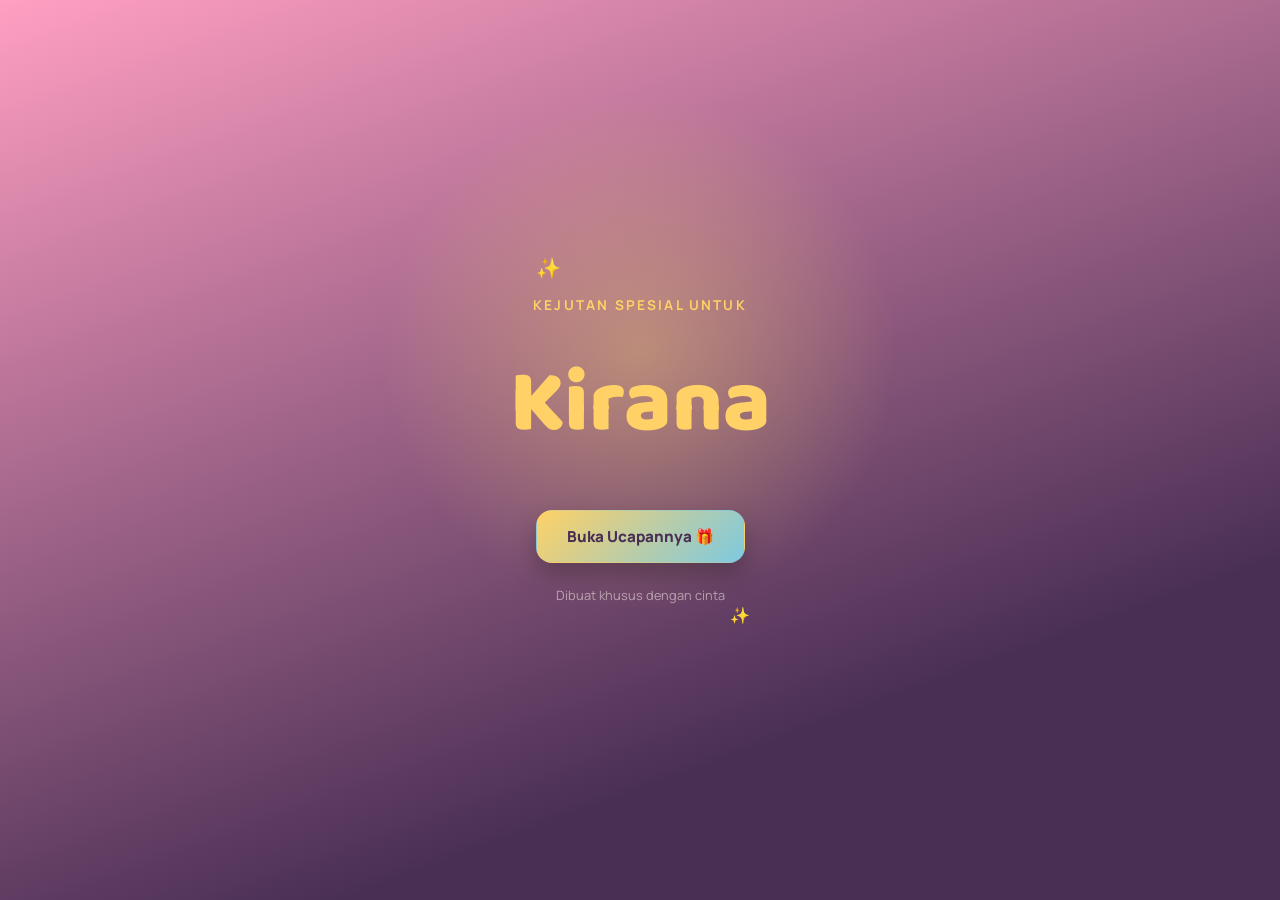
==== templates/anime/index.html @ 8718825a "Add files via upload" ====
<!DOCTYPE html>
<html lang="id">
<head>
  <meta charset="UTF-8">
  <meta name="viewport" content="width=device-width, initial-scale=1.0">
  <title>Selamat Ulang Tahun</title>
  <meta name="robots" content="noindex">

  <link rel="preconnect" href="https://fonts.googleapis.com">
  <link rel="preconnect" href="https://fonts.gstatic.com" crossorigin>
  <link href="https://fonts.googleapis.com/css2?family=Fraunces:ital,opsz,wght@0,9..144,400;0,9..144,600;1,9..144,500&family=Manrope:wght@400;500;600;700;800&display=swap" rel="stylesheet">

  <link rel="stylesheet" href="../shared/engine.css">
  <link rel="stylesheet" href="theme.css">
</head>
<body class="theme-anime">

  <canvas id="confettiCanvas" class="confetti-canvas"></canvas>

  <!-- ================= LAYAR PEMBUKA ================= -->
  <section class="cover" id="cover">
    <div class="cover-glow"></div>
    <div class="cover-inner">
      <p class="cover-eyebrow" id="coverEyebrow">Sebuah kejutan kecil untuk</p>
      <h1 class="cover-title" id="coverTitle">Nama</h1>
      <button class="btn btn-primary" id="openBtn">Buka Ucapannya 🎁</button>
      <p class="cover-hint">Dibuat khusus dengan cinta</p>
    </div>
  </section>

  <!-- ================= ISI UCAPAN ================= -->
  <main class="content" id="content" hidden>

    <section class="hero-section">
      <div class="hero-inner">
        <p class="reveal-line hero-eyebrow" id="heroEyebrow"></p>
        <h2 class="reveal-line hero-title" id="heroTitle"></h2>
        <p class="reveal-line hero-text" id="heroText"></p>
      </div>
    </section>

    <section class="message-section">
      <div class="message-card">
        <p class="reveal-line message-text" id="messageText"></p>
        <span class="reveal-line message-signature" id="messageSignature"></span>
      </div>
    </section>

    <section class="gallery-section">
      <p class="gallery-eyebrow">Kenangan Kita</p>
      <h2 class="gallery-title">Sebuah Galeri Kecil</h2>
      <div class="gallery-grid" id="galleryGrid"></div>
    </section>

    <section class="music-section" id="musicSection">
      <p>🎵 Musik spesial untuk momen ini</p>
      <button class="btn btn-outline" id="musicBtn">Putar Musik</button>
      <audio id="bgMusic" loop preload="none"></audio>
    </section>

    <section class="footer-cta">
      <h2>Suka dengan template ini?</h2>
      <p>Website ini dibuat oleh BirthdayWish — pesan juga untuk orang tersayangmu.</p>
      <button class="btn btn-primary" id="footerCtaBtn">Pesan Template Ini</button>
      <p class="footer-note">Dibuat dengan ❤️ oleh <a href="https://luqmanragil.github.io/birthdaywish/" target="_blank" rel="noopener">BirthdayWish</a></p>
    </section>

  </main>

  <script src="config.js"></script>
  <script src="../shared/engine.js"></script>
</body>
</html>
---- templates/shared/engine.css ----
/* =========================================================
   ENGINE.CSS — struktur bersama untuk semua template ucapan
   Jangan diedit saat memproses pesanan. Tampilan tiap tema
   (warna, font, dekorasi) diatur di theme.css masing-masing
   folder template, lewat CSS variable di bawah ini.
   ========================================================= */

:root {
  /* ---- Nilai default, akan DITIMPA oleh theme.css tiap template ---- */
  --bg-deep: #2B1330;
  --bg-darker: #190B1D;
  --accent: #C9A24B;
  --accent-light: #E7C97A;
  --cream: #F7F1E6;
  --text-on-dark: #F7F1E6;

  --font-display: "Fraunces", "Georgia", serif;
  --font-body: "Manrope", -apple-system, sans-serif;

  --radius-lg: 24px;
  --radius-md: 14px;
  --ease: cubic-bezier(0.22, 1, 0.36, 1);
}

* { box-sizing: border-box; }
html { scroll-behavior: smooth; }
body {
  margin: 0;
  font-family: var(--font-body);
  background: var(--bg-darker);
  color: var(--text-on-dark);
  line-height: 1.6;
  -webkit-font-smoothing: antialiased;
}
img { max-width: 100%; display: block; }

@media (prefers-reduced-motion: reduce) {
  * { animation-duration: 0.01ms !important; transition-duration: 0.01ms !important; }
}

/* ---------- tombol ---------- */
.btn {
  display: inline-flex;
  align-items: center;
  justify-content: center;
  gap: 8px;
  padding: 15px 30px;
  border-radius: 999px;
  font-family: var(--font-body);
  font-weight: 700;
  font-size: 0.95rem;
  border: 1px solid transparent;
  cursor: pointer;
  transition: transform 0.25s var(--ease), box-shadow 0.25s var(--ease), background 0.25s var(--ease);
}
.btn:hover { transform: translateY(-2px); }
.btn-primary {
  background: linear-gradient(135deg, var(--accent-light), var(--accent));
  color: var(--bg-darker);
  box-shadow: 0 12px 24px rgba(0,0,0,0.25);
}
.btn-outline {
  background: transparent;
  border-color: var(--accent-light);
  color: var(--accent-light);
}
.btn-outline:hover { background: var(--accent-light); color: var(--bg-darker); }

/* ---------- canvas confetti ---------- */
.confetti-canvas {
  position: fixed;
  inset: 0;
  width: 100%;
  height: 100%;
  pointer-events: none;
  z-index: 999;
}

/* ---------- layar pembuka ---------- */
.cover {
  min-height: 100vh;
  display: flex;
  align-items: center;
  justify-content: center;
  text-align: center;
  position: relative;
  overflow: hidden;
  padding: 40px 24px;
  background: var(--cover-bg, var(--bg-darker));
}
.cover-glow {
  position: absolute;
  width: 560px; height: 560px;
  background: radial-gradient(circle, var(--accent-light) 0%, transparent 65%);
  opacity: 0.25;
  top: 8%;
  left: 50%;
  transform: translateX(-50%);
  pointer-events: none;
}
.cover-inner { position: relative; max-width: 480px; }
.cover-eyebrow {
  font-size: 0.85rem;
  letter-spacing: 0.16em;
  text-transform: uppercase;
  color: var(--accent-light);
  font-weight: 700;
  margin-bottom: 18px;
}
.cover-title {
  font-family: var(--font-display);
  font-style: italic;
  font-size: clamp(3rem, 12vw, 5.5rem);
  color: var(--accent-light);
  margin: 10px 0 34px;
}
.cover-hint {
  margin-top: 22px;
  font-size: 0.8rem;
  color: rgba(247,241,230,0.55);
}

/* ---------- konten setelah dibuka ---------- */
.content { background: var(--bg-darker); }

.hero-section { padding: 100px 24px 60px; text-align: center; }
.hero-inner { max-width: 640px; margin: 0 auto; }
.hero-eyebrow {
  font-size: 0.85rem;
  letter-spacing: 0.14em;
  text-transform: uppercase;
  color: var(--accent-light);
  font-weight: 700;
}
.hero-title {
  font-family: var(--font-display);
  font-size: clamp(2rem, 6vw, 3.2rem);
  margin: 16px 0 24px;
  line-height: 1.2;
}
.hero-title em { font-style: italic; color: var(--accent-light); }
.hero-text { color: rgba(247,241,230,0.82); }

/* ---------- pesan utama ---------- */
.message-section { padding: 40px 24px 90px; display: flex; justify-content: center; }
.message-card {
  max-width: 620px;
  background: rgba(247, 241, 230, 0.06);
  border: 1px solid rgba(201, 162, 75, 0.35);
  border-radius: var(--radius-lg);
  padding: 44px;
  text-align: center;
}
.message-text {
  font-family: var(--font-display);
  font-style: italic;
  font-size: 1.2rem;
  line-height: 1.6;
  color: var(--text-on-dark);
  margin: 0;
}
.message-signature {
  display: block;
  margin-top: 20px;
  font-family: var(--font-body);
  font-style: normal;
  font-size: 0.85rem;
  color: var(--accent-light);
  letter-spacing: 0.05em;
}

/* ---------- galeri foto ---------- */
.gallery-section { padding: 60px 24px 100px; text-align: center; }
.gallery-eyebrow { color: var(--accent-light); }
.gallery-title {
  font-family: var(--font-display);
  font-size: clamp(1.7rem, 4vw, 2.2rem);
  margin: 10px 0 40px;
}
.gallery-grid {
  max-width: 900px;
  margin: 0 auto;
  display: grid;
  grid-template-columns: repeat(4, 1fr);
  gap: 16px;
}
.gallery-item {
  aspect-ratio: 1;
  border-radius: var(--radius-md);
  overflow: hidden;
  background: linear-gradient(160deg, var(--bg-deep), var(--accent));
}
.gallery-item img { width: 100%; height: 100%; object-fit: cover; }

/* ---------- musik ---------- */
.music-section {
  text-align: center;
  padding: 0 24px 100px;
  color: rgba(247,241,230,0.8);
}
.music-section p { margin-bottom: 16px; }

/* ---------- ajakan pesan ulang / footer ---------- */
.footer-cta {
  padding: 90px 24px;
  text-align: center;
  background: var(--footer-bg, rgba(0,0,0,0.2));
}
.footer-cta h2 {
  font-family: var(--font-display);
  font-size: clamp(1.6rem, 4vw, 2.2rem);
  margin: 0 0 14px;
}
.footer-cta p { color: rgba(247,241,230,0.7); margin: 0 0 30px; }
.footer-note { margin-top: 20px; font-size: 0.8rem; color: rgba(247,241,230,0.5); }
.footer-note a { color: var(--accent-light); }

/* ---------- animasi teks muncul bertahap ---------- */
.reveal-line {
  opacity: 0;
  transform: translateY(18px);
  transition: opacity 0.8s var(--ease), transform 0.8s var(--ease);
}
.reveal-line.visible { opacity: 1; transform: translateY(0); }

@media (max-width: 640px) {
  .gallery-grid { grid-template-columns: repeat(2, 1fr); }
  .message-card { padding: 28px; }
}
---- templates/anime/theme.css ----
/* =========================================================
   THEME: ANIME STYLE
   Palet pastel ceria (pink, biru muda), font membulat dan
   playful. Aman diedit kalau mau menyesuaikan warna/font.
   ========================================================= */

@import url('https://fonts.googleapis.com/css2?family=Baloo+2:wght@500;700;800&display=swap');

:root {
  --bg-deep: #ff9fc2;
  --bg-darker: #4a2f55;
  --accent: #7ec9e0;
  --accent-light: #ffd166;
  --cream: #FFF8F0;
  --text-on-dark: #FFF8F0;
  --footer-bg: rgba(126, 201, 224, 0.12);
  --font-display: "Baloo 2", "Fraunces", sans-serif;
}

.cover {
  background: linear-gradient(160deg, #ff9fc2 0%, #4a2f55 75%);
}
.cover-glow {
  background: radial-gradient(circle, #ffe066 0%, transparent 65%);
  opacity: 0.35;
}
.cover-title { font-style: normal; font-weight: 800; }

.hero-title { font-weight: 700; }
.gallery-title { font-weight: 700; }

.message-card {
  border-radius: 28px;
  border: 2px dashed rgba(255, 209, 102, 0.5);
}
.message-text { font-style: normal; font-weight: 500; }

.gallery-item {
  border-radius: 20px;
  background: linear-gradient(160deg, #ff9fc2, #7ec9e0);
}

.footer-cta { background: var(--footer-bg); }

.btn { border-radius: 16px; }
.btn-primary { color: #4a2f55; font-weight: 800; }

/* bintang kecil dekoratif di layar pembuka */
.cover-inner::before {
  content: "✨";
  position: absolute;
  top: -30px;
  left: 10%;
  font-size: 20px;
  animation: twinkle 2.4s ease-in-out infinite;
}
.cover-inner::after {
  content: "✨";
  position: absolute;
  bottom: -10px;
  right: 8%;
  font-size: 16px;
  animation: twinkle 3s ease-in-out infinite reverse;
}
@keyframes twinkle {
  0%, 100% { opacity: 0.3; transform: scale(0.9); }
  50% { opacity: 1; transform: scale(1.1); }
}
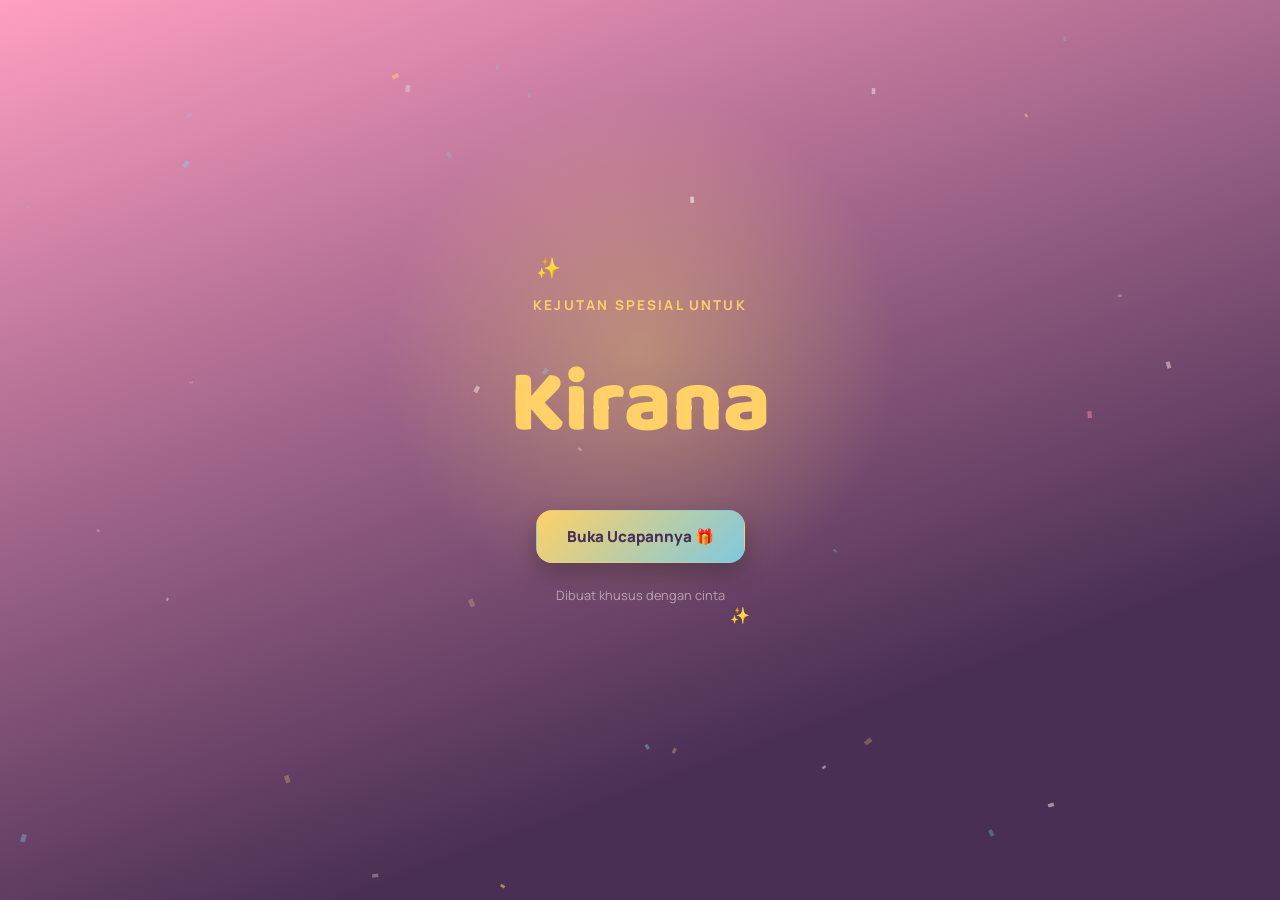
==== commit 63251267: "Add files via upload" ====
--- a/templates/anime/index.html
+++ b/templates/anime/index.html
@@ -5,6 +5,7 @@
   <meta name="viewport" content="width=device-width, initial-scale=1.0">
   <title>Selamat Ulang Tahun</title>
   <meta name="robots" content="noindex">
+  <link rel="icon" href="../../assets/icons/favicon.png" type="image/png">
 
   <link rel="preconnect" href="https://fonts.googleapis.com">
   <link rel="preconnect" href="https://fonts.gstatic.com" crossorigin>
@@ -16,6 +17,7 @@
 <body class="theme-anime">
 
   <canvas id="confettiCanvas" class="confetti-canvas"></canvas>
+  <canvas id="ambientCanvas" class="ambient-canvas"></canvas>
 
   <!-- ================= LAYAR PEMBUKA ================= -->
   <section class="cover" id="cover">
@@ -52,6 +54,24 @@
       <div class="gallery-grid" id="galleryGrid"></div>
     </section>
 
+    <section class="timeline-r-section" id="timelineRSection">
+      <p class="gallery-eyebrow center">Perjalanan</p>
+      <h2 class="gallery-title center">Momen-Momen Berharga</h2>
+      <div class="timeline-r-list" id="timelineRList"></div>
+    </section>
+
+    <section class="video-r-section" id="videoRSection">
+      <p class="gallery-eyebrow center">Video Kenangan</p>
+      <div class="video-r-frame">
+        <video id="videoRPlayer" controls preload="none"></video>
+      </div>
+    </section>
+
+    <section class="reasons-r-section" id="reasonsRSection">
+      <h2 class="gallery-title" id="reasonsRTitle">Alasan Bersyukur Memilikimu</h2>
+      <ul class="reasons-r-list" id="reasonsRList"></ul>
+    </section>
+
     <section class="music-section" id="musicSection">
       <p>🎵 Musik spesial untuk momen ini</p>
       <button class="btn btn-outline" id="musicBtn">Putar Musik</button>
--- a/templates/shared/engine.css
+++ b/templates/shared/engine.css
@@ -33,6 +33,7 @@
   -webkit-font-smoothing: antialiased;
 }
 img { max-width: 100%; display: block; }
+.center { text-align: center; }
 
 @media (prefers-reduced-motion: reduce) {
   * { animation-duration: 0.01ms !important; transition-duration: 0.01ms !important; }
@@ -227,3 +228,109 @@
   .gallery-grid { grid-template-columns: repeat(2, 1fr); }
   .message-card { padding: 28px; }
 }
+
+/* =========================================================
+   MODE "TANPA FOTO" — aktif lewat ?foto=0 di URL, atau
+   config.js diset pakaiFoto: false. Foto asli disembunyikan,
+   diganti tampilan dekoratif berbasis warna tema saja.
+   ========================================================= */
+.mode-tanpa-foto .gallery-item img,
+.mode-tanpa-foto .cover-photo,
+.mode-tanpa-foto .hero-photo {
+  display: none;
+}
+.mode-tanpa-foto .gallery-item {
+  display: flex;
+  align-items: center;
+  justify-content: center;
+  background: linear-gradient(160deg, var(--bg-deep), var(--accent));
+  position: relative;
+}
+.mode-tanpa-foto .gallery-item::after {
+  content: "✦";
+  color: var(--cream);
+  font-size: 1.6rem;
+  opacity: 0.85;
+}
+
+/* =========================================================
+   AMBIENT BACKGROUND — animasi bergerak lembut yang berjalan
+   terus-menerus di seluruh halaman, jenisnya diatur lewat
+   config.js (backgroundEffect.tipe): "bubbles", "sparkle",
+   "shimmer", "stars", "petals". Murni dekoratif, tidak
+   mengganggu keterbacaan konten.
+   ========================================================= */
+.ambient-canvas {
+  position: fixed;
+  inset: 0;
+  width: 100%;
+  height: 100%;
+  pointer-events: none;
+  z-index: 3;
+}
+
+/* ---------- section: timeline momen (Premium & Eksklusif) ---------- */
+.timeline-r-section { padding: 90px 24px; max-width: 720px; margin: 0 auto; position: relative; z-index: 2; }
+.timeline-r-list { position: relative; padding-left: 40px; }
+.timeline-r-list::before {
+  content: "";
+  position: absolute;
+  left: 10px; top: 6px; bottom: 6px;
+  width: 2px;
+  background: linear-gradient(180deg, var(--accent-light), transparent);
+}
+.timeline-r-item {
+  position: relative;
+  margin-bottom: 42px;
+  opacity: 0;
+  transform: translateY(20px);
+  transition: opacity 0.8s var(--ease), transform 0.8s var(--ease);
+}
+.timeline-r-item.in-view { opacity: 1; transform: translateY(0); }
+.timeline-r-item::before {
+  content: "";
+  position: absolute;
+  left: -34px;
+  top: 6px;
+  width: 12px; height: 12px;
+  border-radius: 50%;
+  background: var(--accent-light);
+  box-shadow: 0 0 0 4px rgba(201,162,75,0.2);
+}
+.timeline-r-item h3 {
+  font-family: var(--font-display);
+  color: var(--accent-light);
+  margin: 0 0 4px;
+  font-size: 1.1rem;
+}
+.timeline-r-date { font-size: 0.78rem; color: rgba(247,241,230,0.5); margin-bottom: 8px; display: block; }
+.timeline-r-item p { margin: 0; color: rgba(247,241,230,0.8); }
+
+/* ---------- section: alasan/wishes tambahan (Premium & Eksklusif) ---------- */
+.reasons-r-section { padding: 20px 24px 90px; max-width: 600px; margin: 0 auto; text-align: center; position: relative; z-index: 2; }
+.reasons-r-list { list-style: none; padding: 0; margin: 0; text-align: left; }
+.reasons-r-list li {
+  display: flex;
+  gap: 12px;
+  padding: 12px 0;
+  border-bottom: 1px solid rgba(247,241,230,0.1);
+  color: rgba(247,241,230,0.88);
+  font-size: 0.95rem;
+}
+.reasons-r-list li::before { content: "✦"; color: var(--accent-light); flex-shrink: 0; }
+
+/* ---------- section: video (Premium & Eksklusif) ---------- */
+.video-r-section { padding: 20px 24px 90px; max-width: 640px; margin: 0 auto; text-align: center; position: relative; z-index: 2; }
+.video-r-frame {
+  border-radius: var(--radius-lg);
+  overflow: hidden;
+  box-shadow: 0 24px 60px rgba(0,0,0,0.35);
+  border: 1px solid rgba(201,162,75,0.3);
+}
+.video-r-frame video { width: 100%; display: block; }
+
+/* pastikan konten utama tampil di atas ambient canvas */
+.cover-inner, .hero-inner, .message-section, .gallery-section, .music-section, .footer-cta {
+  position: relative;
+  z-index: 2;
+}
